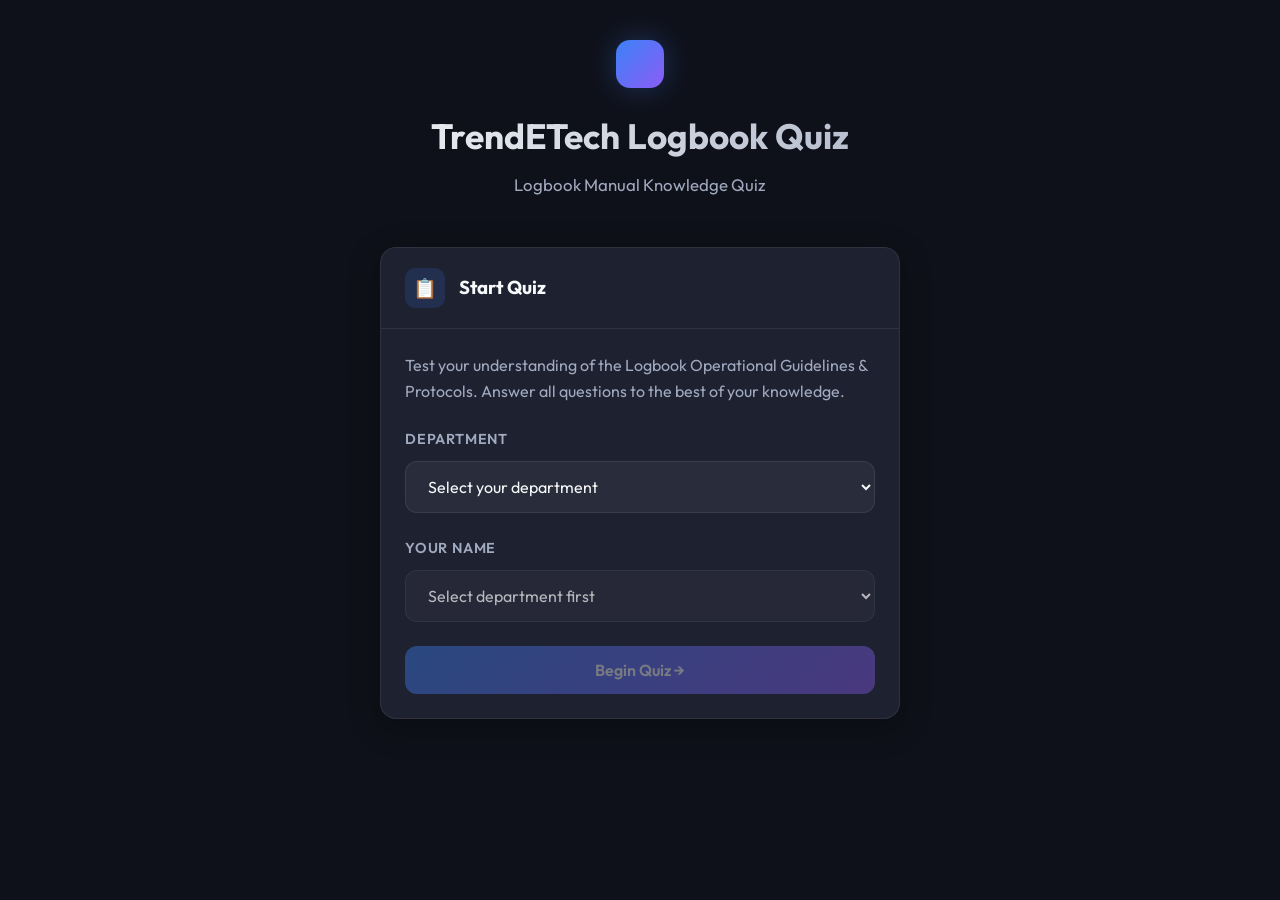
==== index.html @ 1d4f103d "Add files via upload" ====
<!DOCTYPE html>
<html lang="en">
<head>
    <meta charset="UTF-8">
    <meta name="viewport" content="width=device-width, initial-scale=1.0">
    <title>TrendETech Logbook Quiz</title>
    <meta name="description" content="Test your knowledge of the Logbook Operational Guidelines and Protocols.">
    <link rel="stylesheet" href="style.css">
</head>
<body>
    <div class="app-wrapper">
        <!-- HEADER -->
        <header class="page-header">
            <div class="logo-mark"></div>
            <h1>TrendETech Logbook Quiz</h1>
            <p>Logbook Manual Knowledge Quiz</p>
        </header>

        <!-- WELCOME SCREEN -->
        <div id="welcome-screen" class="welcome-screen">
            <div class="welcome-card card">
                <div class="card-header">
                    <div class="icon-wrap icon-blue">📋</div>
                    <h3>Start Quiz</h3>
                </div>
                <div class="card-body">
                    <p style="color: var(--text-secondary); margin-bottom: 24px;">
                        Test your understanding of the Logbook Operational Guidelines & Protocols. 
                        Answer all questions to the best of your knowledge.
                    </p>
                    <div class="form-group">
                        <label for="quiz-dept">Department</label>
                        <select id="quiz-dept" class="form-select">
                            <option value="" disabled selected>Select your department</option>
                            <option value="sales">Sales</option>
                            <option value="ops">Operations</option>
                            <option value="tech">Tech</option>
                        </select>
                    </div>
                    <div class="form-group">
                        <label for="quiz-name">Your Name</label>
                        <select id="quiz-name" class="form-select" disabled>
                            <option value="" disabled selected>Select department first</option>
                        </select>
                    </div>
                    <div id="question-count-info" style="margin-bottom:20px; padding:12px 16px; background:rgba(59,130,246,0.08); border-radius:8px; font-size:0.9rem; color:var(--accent-blue); display:none;">
                        <strong id="q-count">0</strong> questions for your department
                    </div>
                    <button id="btn-start" class="btn btn-primary btn-full" disabled>
                        Begin Quiz →
                    </button>
                </div>
            </div>
        </div>

        <!-- QUIZ SCREEN -->
        <div id="quiz-screen" class="hidden">
            <div class="progress-container">
                <div class="progress-info">
                    <span id="progress-text">Question 1 of 30</span>
                    <span class="progress-pct" id="progress-pct">0%</span>
                </div>
                <div class="progress-bar">
                    <div class="progress-fill" id="progress-fill"></div>
                </div>
            </div>

            <div id="questions-container"></div>

            <div class="submit-area">
                <p style="color: var(--text-secondary); margin-bottom: 16px; font-size: 0.9rem;">
                    Review your answers before submitting. You cannot change them after.
                </p>
                <button id="btn-submit" class="btn btn-primary">
                    Submit Quiz ✓
                </button>
            </div>
        </div>

        <!-- RESULTS SCREEN -->
        <div id="results-screen" class="hidden results-screen"></div>

        <!-- CONFIRM MODAL -->
        <div id="confirm-modal" class="modal-overlay">
            <div class="modal-box">
                <h3>Submit Quiz?</h3>
                <p id="modal-unanswered">Are you sure you want to submit? This cannot be undone.</p>
                <div class="modal-actions">
                    <button id="btn-cancel-submit" class="btn btn-secondary">Go Back</button>
                    <button id="btn-confirm-submit" class="btn btn-primary">Submit Now</button>
                </div>
            </div>
        </div>
    </div>

    <script src="questions.js"></script>
    <script src="quiz.js"></script>
</body>
</html>
---- style.css ----
@import url('https://fonts.googleapis.com/css2?family=Outfit:wght@300;400;500;600;700&display=swap');

:root {
    --bg-dark: #0f111a;
    --bg-card: #1e2130;
    --bg-sidebar: #131521;
    --bg-input: rgba(255, 255, 255, 0.05);
    --text-primary: #f8f9fa;
    --text-secondary: #a0aabf;
    --text-muted: #6b7280;
    --border-color: rgba(255, 255, 255, 0.08);
    --border-hover: rgba(255, 255, 255, 0.15);

    --accent-blue: #3b82f6;
    --accent-red: #ef4444;
    --accent-green: #10b981;
    --accent-purple: #8b5cf6;
    --accent-warning: #f59e0b;
    --accent-cyan: #06b6d4;

    --card-shadow: 0 8px 32px 0 rgba(0, 0, 0, 0.3);
    --font-main: 'Outfit', sans-serif;
    --radius: 12px;
    --radius-sm: 8px;
    --radius-lg: 16px;
}

* { margin: 0; padding: 0; box-sizing: border-box; }

body {
    font-family: var(--font-main);
    background-color: var(--bg-dark);
    color: var(--text-primary);
    line-height: 1.6;
    min-height: 100vh;
}

/* ===== SCROLLBAR ===== */
::-webkit-scrollbar { width: 6px; }
::-webkit-scrollbar-track { background: transparent; }
::-webkit-scrollbar-thumb { background: rgba(255,255,255,0.1); border-radius: 3px; }
::-webkit-scrollbar-thumb:hover { background: rgba(255,255,255,0.2); }

/* ===== LAYOUT ===== */
.app-wrapper {
    max-width: 900px;
    margin: 0 auto;
    padding: 40px 24px;
    min-height: 100vh;
}

.dashboard-wrapper {
    max-width: 1200px;
    margin: 0 auto;
    padding: 40px 24px;
}

/* ===== HEADER ===== */
.page-header {
    text-align: center;
    margin-bottom: 48px;
}

.page-header .logo-mark {
    width: 48px; height: 48px;
    background: linear-gradient(135deg, var(--accent-blue), var(--accent-purple));
    border-radius: 14px;
    margin: 0 auto 20px;
    box-shadow: 0 0 30px rgba(59, 130, 246, 0.3);
    animation: pulse-glow 3s ease-in-out infinite;
}

@keyframes pulse-glow {
    0%, 100% { box-shadow: 0 0 20px rgba(59, 130, 246, 0.3); }
    50% { box-shadow: 0 0 40px rgba(139, 92, 246, 0.5); }
}

.page-header h1 {
    font-size: 2.2rem;
    font-weight: 700;
    background: linear-gradient(to right, #fff, #a0aabf);
    -webkit-background-clip: text;
    -webkit-text-fill-color: transparent;
    margin-bottom: 8px;
}

.page-header p {
    color: var(--text-secondary);
    font-size: 1.05rem;
}

/* ===== CARDS ===== */
.card {
    background: var(--bg-card);
    border: 1px solid var(--border-color);
    border-radius: var(--radius-lg);
    box-shadow: var(--card-shadow);
    transition: transform 0.3s ease, border-color 0.3s ease;
}

.card:hover { border-color: var(--border-hover); }

.card-header {
    display: flex; align-items: center; gap: 14px;
    padding: 20px 24px;
    border-bottom: 1px solid var(--border-color);
}

.card-body { padding: 24px; }

.icon-wrap {
    width: 40px; height: 40px;
    border-radius: 10px;
    display: flex; align-items: center; justify-content: center;
    font-size: 1.2rem;
    flex-shrink: 0;
}

.icon-blue { background: rgba(59,130,246,0.15); color: var(--accent-blue); }
.icon-green { background: rgba(16,185,129,0.15); color: var(--accent-green); }
.icon-purple { background: rgba(139,92,246,0.15); color: var(--accent-purple); }
.icon-amber { background: rgba(245,158,11,0.15); color: var(--accent-warning); }
.icon-red { background: rgba(239,68,68,0.15); color: var(--accent-red); }
.icon-cyan { background: rgba(6,182,212,0.15); color: var(--accent-cyan); }

/* ===== WELCOME SCREEN ===== */
.welcome-screen { animation: fadeUp 0.5s ease; }

.welcome-card {
    max-width: 520px;
    margin: 0 auto;
}

.form-group {
    margin-bottom: 24px;
}

.form-group label {
    display: block;
    font-weight: 600;
    font-size: 0.9rem;
    color: var(--text-secondary);
    text-transform: uppercase;
    letter-spacing: 0.8px;
    margin-bottom: 10px;
}

.form-input, .form-select {
    width: 100%;
    padding: 14px 18px;
    background: var(--bg-input);
    border: 1px solid var(--border-color);
    border-radius: var(--radius);
    color: var(--text-primary);
    font-family: var(--font-main);
    font-size: 1rem;
    transition: all 0.3s ease;
    outline: none;
}

.form-input:focus, .form-select:focus {
    border-color: var(--accent-blue);
    box-shadow: 0 0 0 3px rgba(59, 130, 246, 0.15);
}

.form-select option { background: var(--bg-card); color: var(--text-primary); }

.btn {
    display: inline-flex; align-items: center; justify-content: center; gap: 8px;
    padding: 14px 32px;
    border: none; border-radius: var(--radius);
    font-family: var(--font-main);
    font-size: 1rem; font-weight: 600;
    cursor: pointer;
    transition: all 0.3s ease;
    text-decoration: none;
}

.btn-primary {
    background: linear-gradient(135deg, var(--accent-blue), var(--accent-purple));
    color: white;
    box-shadow: 0 4px 15px rgba(59, 130, 246, 0.3);
}

.btn-primary:hover {
    transform: translateY(-2px);
    box-shadow: 0 6px 25px rgba(59, 130, 246, 0.4);
}

.btn-primary:disabled {
    opacity: 0.4; cursor: not-allowed; transform: none;
    box-shadow: none;
}

.btn-secondary {
    background: rgba(255,255,255,0.08);
    color: var(--text-primary);
    border: 1px solid var(--border-color);
}

.btn-secondary:hover { background: rgba(255,255,255,0.12); }

.btn-full { width: 100%; }

/* ===== PROGRESS BAR ===== */
.progress-container {
    margin-bottom: 32px;
    animation: fadeUp 0.3s ease;
}

.progress-info {
    display: flex; justify-content: space-between; align-items: center;
    margin-bottom: 10px;
}

.progress-info span { font-size: 0.85rem; color: var(--text-secondary); }
.progress-info .progress-pct { color: var(--accent-blue); font-weight: 600; }

.progress-bar {
    width: 100%; height: 6px;
    background: rgba(255,255,255,0.06);
    border-radius: 3px;
    overflow: hidden;
}

.progress-fill {
    height: 100%;
    background: linear-gradient(90deg, var(--accent-blue), var(--accent-purple));
    border-radius: 3px;
    transition: width 0.5s ease;
    width: 0%;
}

/* ===== SECTION HEADERS ===== */
.section-header {
    display: flex; align-items: center; gap: 12px;
    margin: 40px 0 24px;
    padding-bottom: 12px;
    border-bottom: 1px solid var(--border-color);
}

.section-header:first-child { margin-top: 0; }

.section-header h2 {
    font-size: 1.3rem; font-weight: 600;
}

.section-badge {
    padding: 4px 12px;
    border-radius: 20px;
    font-size: 0.75rem;
    font-weight: 600;
    background: rgba(255,255,255,0.06);
    color: var(--text-secondary);
}

/* ===== QUESTION CARDS ===== */
.question-card {
    background: var(--bg-card);
    border: 1px solid var(--border-color);
    border-radius: var(--radius-lg);
    padding: 28px;
    margin-bottom: 20px;
    transition: all 0.3s ease;
    animation: fadeUp 0.4s ease;
}

.question-card:hover { border-color: var(--border-hover); }

.question-number {
    display: inline-flex; align-items: center; justify-content: center;
    width: 28px; height: 28px;
    background: rgba(59,130,246,0.15);
    color: var(--accent-blue);
    border-radius: 50%;
    font-size: 0.8rem; font-weight: 700;
    margin-bottom: 12px;
}

.question-text {
    font-size: 1.05rem; font-weight: 500;
    margin-bottom: 20px;
    line-height: 1.7;
}

.question-text .blank {
    display: inline-block;
    min-width: 120px;
    border-bottom: 2px dashed var(--accent-blue);
    margin: 0 4px;
}

/* Radio / Checkbox Options */
.options-list { display: flex; flex-direction: column; gap: 10px; }

.option-item {
    display: flex; align-items: center; gap: 14px;
    padding: 14px 18px;
    background: rgba(255,255,255,0.02);
    border: 1px solid var(--border-color);
    border-radius: var(--radius);
    cursor: pointer;
    transition: all 0.25s ease;
}

.option-item:hover {
    background: rgba(255,255,255,0.05);
    border-color: var(--border-hover);
}

.option-item.selected {
    background: rgba(59,130,246,0.08);
    border-color: var(--accent-blue);
}

.option-item input[type="radio"] { display: none; }

.option-radio {
    width: 20px; height: 20px;
    border: 2px solid rgba(255,255,255,0.2);
    border-radius: 50%;
    flex-shrink: 0;
    position: relative;
    transition: all 0.25s ease;
}

.option-item.selected .option-radio {
    border-color: var(--accent-blue);
}

.option-item.selected .option-radio::after {
    content: '';
    position: absolute;
    top: 3px; left: 3px;
    width: 10px; height: 10px;
    background: var(--accent-blue);
    border-radius: 50%;
}

.option-label { font-size: 0.95rem; }

/* True/False */
.tf-options { display: flex; gap: 12px; }

.tf-btn {
    flex: 1;
    padding: 14px;
    border: 1px solid var(--border-color);
    border-radius: var(--radius);
    background: rgba(255,255,255,0.02);
    color: var(--text-primary);
    font-family: var(--font-main);
    font-size: 1rem; font-weight: 600;
    cursor: pointer;
    transition: all 0.25s ease;
    text-align: center;
}

.tf-btn:hover { background: rgba(255,255,255,0.05); }

.tf-btn.selected-true {
    background: rgba(16,185,129,0.12);
    border-color: var(--accent-green);
    color: var(--accent-green);
}

.tf-btn.selected-false {
    background: rgba(239,68,68,0.12);
    border-color: var(--accent-red);
    color: var(--accent-red);
}

/* Fill in blank input */
.blank-input {
    width: 100%;
    padding: 12px 16px;
    background: var(--bg-input);
    border: 1px solid var(--border-color);
    border-radius: var(--radius-sm);
    color: var(--text-primary);
    font-family: var(--font-main);
    font-size: 1rem;
    outline: none;
    transition: all 0.3s ease;
}

.blank-input:focus {
    border-color: var(--accent-blue);
    box-shadow: 0 0 0 3px rgba(59,130,246,0.12);
}

/* Enumeration inputs */
.enum-inputs { display: flex; flex-direction: column; gap: 10px; }

.enum-row {
    display: flex; align-items: center; gap: 12px;
}

.enum-num {
    width: 28px; height: 28px;
    display: flex; align-items: center; justify-content: center;
    background: rgba(255,255,255,0.06);
    border-radius: 50%;
    font-size: 0.8rem; font-weight: 600;
    color: var(--text-secondary);
    flex-shrink: 0;
}

.enum-row .blank-input { flex: 1; }

/* Scenario box */
.scenario-box {
    background: rgba(139,92,246,0.06);
    border: 1px solid rgba(139,92,246,0.2);
    border-radius: var(--radius);
    padding: 18px;
    margin-bottom: 20px;
    font-size: 0.95rem;
    line-height: 1.7;
    color: var(--text-secondary);
}

.scenario-box strong { color: var(--text-primary); }

/* ===== SUBMIT AREA ===== */
.submit-area {
    margin-top: 48px;
    padding-top: 32px;
    border-top: 1px solid var(--border-color);
    text-align: center;
}

/* ===== RESULTS SCREEN ===== */
.results-screen { animation: fadeUp 0.5s ease; }

.score-display {
    text-align: center;
    padding: 48px 24px;
    margin-bottom: 32px;
}

.score-circle {
    width: 160px; height: 160px;
    border-radius: 50%;
    display: flex; flex-direction: column;
    align-items: center; justify-content: center;
    margin: 0 auto 24px;
    position: relative;
}

.score-circle.pass {
    background: rgba(16,185,129,0.1);
    border: 3px solid var(--accent-green);
    box-shadow: 0 0 40px rgba(16,185,129,0.2);
}

.score-circle.fail {
    background: rgba(239,68,68,0.1);
    border: 3px solid var(--accent-red);
    box-shadow: 0 0 40px rgba(239,68,68,0.2);
}

.score-number {
    font-size: 3rem; font-weight: 700;
    line-height: 1;
}

.score-circle.pass .score-number { color: var(--accent-green); }
.score-circle.fail .score-number { color: var(--accent-red); }

.score-label { font-size: 0.85rem; color: var(--text-secondary); margin-top: 4px; }

.score-status {
    font-size: 1.5rem; font-weight: 700;
    margin-bottom: 8px;
}

.score-status.pass { color: var(--accent-green); }
.score-status.fail { color: var(--accent-red); }

.score-detail { color: var(--text-secondary); font-size: 1rem; }

/* Review answers */
.review-card {
    background: var(--bg-card);
    border: 1px solid var(--border-color);
    border-radius: var(--radius);
    padding: 20px;
    margin-bottom: 12px;
}

.review-card.correct { border-left: 3px solid var(--accent-green); }
.review-card.wrong { border-left: 3px solid var(--accent-red); }

.review-q { font-weight: 500; margin-bottom: 8px; }

.review-answer {
    font-size: 0.9rem;
    padding: 8px 12px;
    border-radius: var(--radius-sm);
    margin-top: 6px;
}

.review-answer.your-answer {
    background: rgba(239,68,68,0.1);
    color: #fca5a5;
}

.review-answer.correct-answer {
    background: rgba(16,185,129,0.1);
    color: #6ee7b7;
}

/* ===== MODAL ===== */
.modal-overlay {
    position: fixed; inset: 0;
    background: rgba(0,0,0,0.7);
    backdrop-filter: blur(4px);
    display: flex; align-items: center; justify-content: center;
    z-index: 1000;
    opacity: 0; visibility: hidden;
    transition: all 0.3s ease;
}

.modal-overlay.active { opacity: 1; visibility: visible; }

.modal-box {
    background: var(--bg-card);
    border: 1px solid var(--border-color);
    border-radius: var(--radius-lg);
    padding: 32px;
    max-width: 440px;
    width: 90%;
    text-align: center;
    transform: scale(0.9);
    transition: transform 0.3s ease;
}

.modal-overlay.active .modal-box { transform: scale(1); }

.modal-box h3 { font-size: 1.3rem; margin-bottom: 12px; }
.modal-box p { color: var(--text-secondary); margin-bottom: 24px; }

.modal-actions { display: flex; gap: 12px; justify-content: center; }

/* ===== DASHBOARD ===== */
.kpi-grid {
    display: grid;
    grid-template-columns: repeat(4, 1fr);
    gap: 20px;
    margin-bottom: 32px;
}

.kpi-card {
    background: var(--bg-card);
    border: 1px solid var(--border-color);
    border-radius: var(--radius-lg);
    padding: 24px;
    transition: all 0.3s ease;
}

.kpi-card:hover { transform: translateY(-2px); border-color: var(--border-hover); }

.kpi-icon {
    width: 44px; height: 44px;
    border-radius: 12px;
    display: flex; align-items: center; justify-content: center;
    font-size: 1.3rem;
    margin-bottom: 16px;
}

.kpi-value {
    font-size: 2rem; font-weight: 700;
    margin-bottom: 4px;
}

.kpi-label {
    font-size: 0.85rem;
    color: var(--text-secondary);
    font-weight: 500;
}

/* Dashboard grid */
.dashboard-grid {
    display: grid;
    grid-template-columns: 1fr 1fr;
    gap: 24px;
    margin-bottom: 32px;
}

.dashboard-grid .card.full-width {
    grid-column: 1 / -1;
}

/* Table */
.data-table {
    width: 100%;
    border-collapse: collapse;
}

.data-table th, .data-table td {
    padding: 14px 18px;
    text-align: left;
    border-bottom: 1px solid var(--border-color);
}

.data-table th {
    font-size: 0.78rem;
    text-transform: uppercase;
    letter-spacing: 1px;
    color: var(--text-secondary);
    font-weight: 600;
    background: rgba(255,255,255,0.02);
}

.data-table tr:last-child td { border-bottom: none; }
.data-table tr:hover td { background: rgba(255,255,255,0.02); }

.badge-pass {
    padding: 4px 10px;
    border-radius: 20px;
    font-size: 0.75rem;
    font-weight: 600;
    background: rgba(16,185,129,0.15);
    color: var(--accent-green);
}

.badge-fail {
    padding: 4px 10px;
    border-radius: 20px;
    font-size: 0.75rem;
    font-weight: 600;
    background: rgba(239,68,68,0.15);
    color: var(--accent-red);
}

.dept-badge {
    padding: 3px 10px;
    border-radius: 20px;
    font-size: 0.75rem;
    font-weight: 500;
}

.dept-badge.sales { background: rgba(59,130,246,0.12); color: var(--accent-blue); }
.dept-badge.ops { background: rgba(16,185,129,0.12); color: var(--accent-green); }
.dept-badge.tech { background: rgba(139,92,246,0.12); color: var(--accent-purple); }

/* Filters bar */
.filters-bar {
    display: flex; gap: 12px; align-items: center;
    flex-wrap: wrap;
    margin-bottom: 24px;
}

.filter-select {
    padding: 10px 14px;
    background: var(--bg-input);
    border: 1px solid var(--border-color);
    border-radius: var(--radius-sm);
    color: var(--text-primary);
    font-family: var(--font-main);
    font-size: 0.9rem;
    outline: none;
}

.filter-select:focus { border-color: var(--accent-blue); }

.search-input {
    padding: 10px 14px;
    background: var(--bg-input);
    border: 1px solid var(--border-color);
    border-radius: var(--radius-sm);
    color: var(--text-primary);
    font-family: var(--font-main);
    font-size: 0.9rem;
    outline: none;
    min-width: 220px;
}

.search-input:focus { border-color: var(--accent-blue); }

/* Chart container */
.chart-container {
    position: relative;
    height: 300px;
    width: 100%;
}

/* Expandable row */
.expand-row { display: none; }
.expand-row.active { display: table-row; }

.expand-content {
    padding: 16px;
    background: rgba(0,0,0,0.15);
}

.expand-content .mini-grid {
    display: grid;
    grid-template-columns: repeat(auto-fill, minmax(280px, 1fr));
    gap: 10px;
}

.mini-result {
    display: flex; align-items: center; gap: 10px;
    padding: 8px 12px;
    border-radius: var(--radius-sm);
    font-size: 0.85rem;
}

.mini-result.correct { background: rgba(16,185,129,0.08); }
.mini-result.wrong { background: rgba(239,68,68,0.08); }

.mini-dot {
    width: 8px; height: 8px;
    border-radius: 50%; flex-shrink: 0;
}

.mini-result.correct .mini-dot { background: var(--accent-green); }
.mini-result.wrong .mini-dot { background: var(--accent-red); }

/* ===== ANIMATIONS ===== */
@keyframes fadeUp {
    from { opacity: 0; transform: translateY(20px); }
    to { opacity: 1; transform: translateY(0); }
}

@keyframes countUp {
    from { opacity: 0; transform: scale(0.5); }
    to { opacity: 1; transform: scale(1); }
}

.hidden { display: none !important; }

/* ===== RESPONSIVE ===== */
@media (max-width: 1024px) {
    .kpi-grid { grid-template-columns: repeat(2, 1fr); }
    .dashboard-grid { grid-template-columns: 1fr; }
}

@media (max-width: 768px) {
    .app-wrapper { padding: 20px 16px; }
    .page-header h1 { font-size: 1.6rem; }
    .question-card { padding: 20px; }
    .kpi-grid { grid-template-columns: 1fr 1fr; }
    .tf-options { flex-direction: column; }
    .modal-actions { flex-direction: column; }
    .filters-bar { flex-direction: column; }
    .search-input { min-width: 100%; }
}

@media (max-width: 480px) {
    .kpi-grid { grid-template-columns: 1fr; }
}
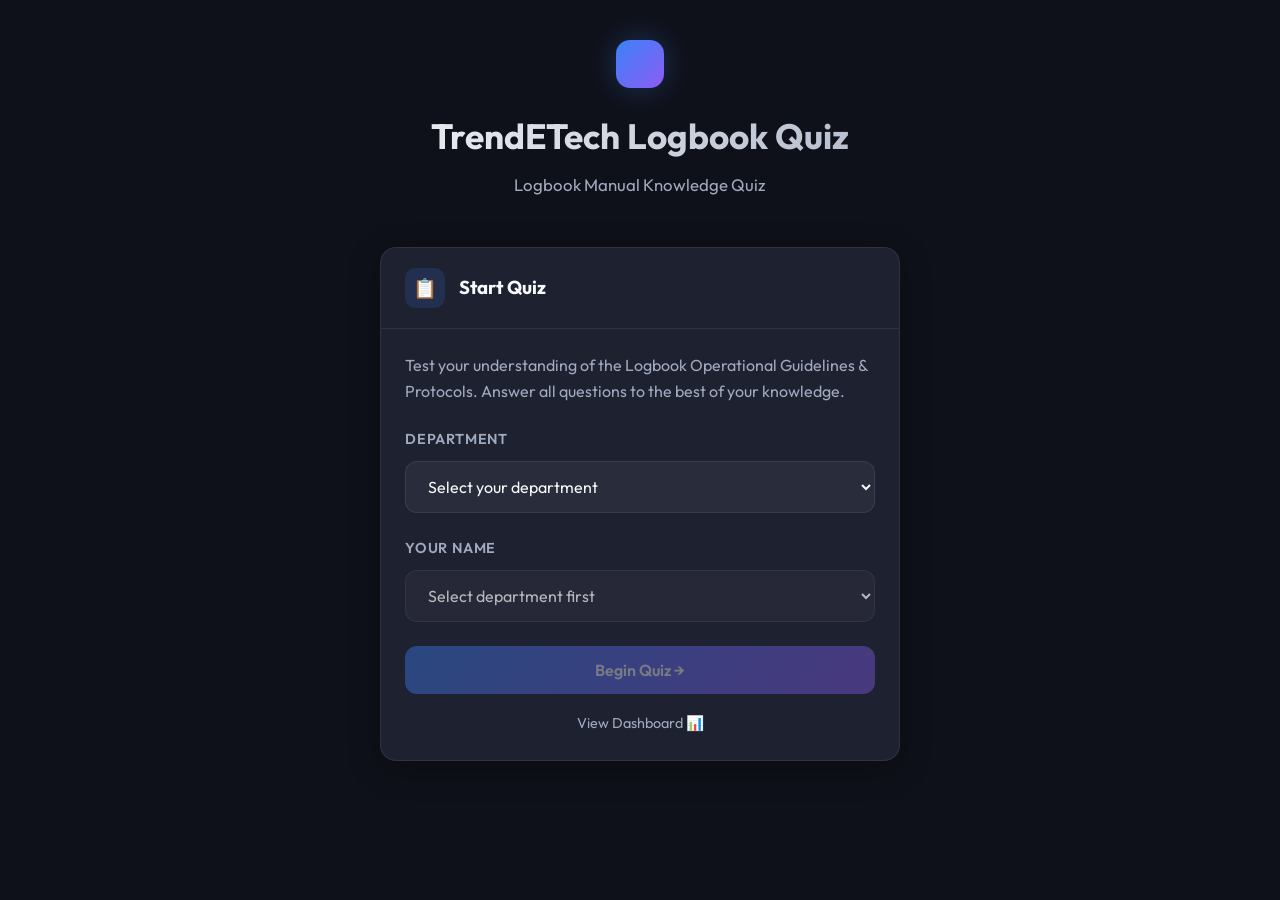
==== commit 36f14fda: "Add files via upload" ====
--- a/index.html
+++ b/index.html
@@ -49,6 +49,9 @@
                     <button id="btn-start" class="btn btn-primary btn-full" disabled>
                         Begin Quiz →
                     </button>
+                    <div style="margin-top: 16px; text-align: center;">
+                        <a href="dashboard.html" style="color: var(--text-secondary); font-size: 0.9rem; text-decoration: none;">View Dashboard 📊</a>
+                    </div>
                 </div>
             </div>
         </div>
@@ -93,7 +96,7 @@
         </div>
     </div>
 
-    <script src="questions.js"></script>
-    <script src="quiz.js"></script>
+    <script src="questions.js?v=2"></script>
+    <script src="quiz.js?v=2"></script>
 </body>
 </html>
--- a/style.css
+++ b/style.css
@@ -663,6 +663,8 @@
     outline: none;
 }
 
+.filter-select option { background: var(--bg-card); color: var(--text-primary); }
+
 .filter-select:focus { border-color: var(--accent-blue); }
 
 .search-input {
